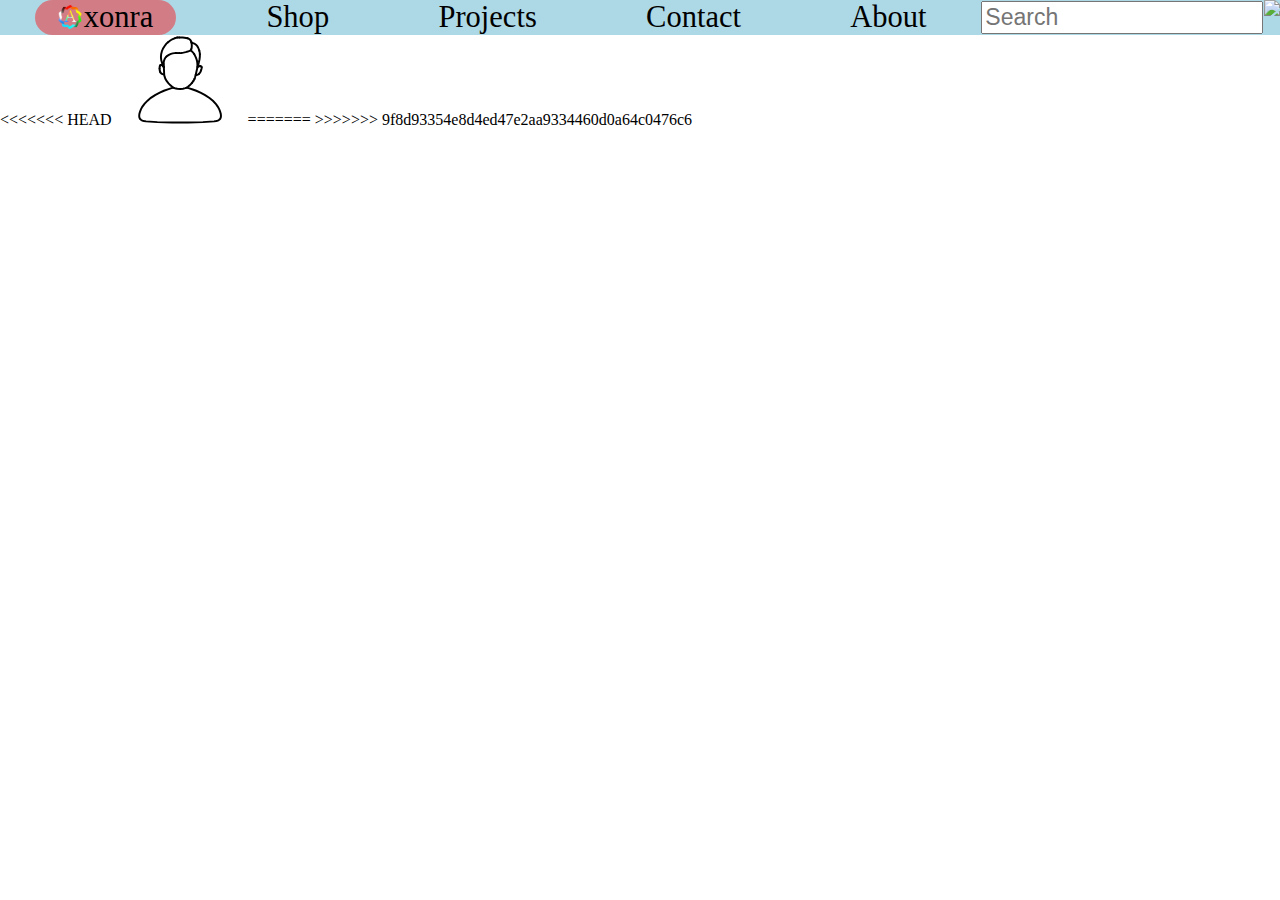
==== index.html @ 839bf7e6 "Commit" ====
<!DOCTYPE html>
<html lang="en" dir="ltr">
  <head>
    <meta charset="utf-8">
    <meta name="viewport" content="width=device-width, initial-scale=1.0">
    <meta name="author" content="Ayman Ahmed">
    <meta name="description" content="The community for all your creative needs">
    <meta name="keywords" content="Axonra, Axonra.com">

    <title>Axonra</title>

    <link rel="shortcut icon" href="assets/favicon.png">
    <link rel="stylesheet" href="css/main.css">
  </head>
  <body>
    <nav>
      <li class="align active"><a href=""><img class="logo" src="assets/favicon.png">xonra</a></li>
      <li class="align button"><a href="news.asp">Shop</a></li>
      <li class="align button"><a href="news.asp">Projects</a></li>
      <li class="align button"><a href="contact.asp">Contact</a></li>
      <li class="align button"><a href="about.asp">About</a></li>
      <li class="search_align"><input type="search" placeholder="Search"></li>
      <li><img src="/assets/form_outline.png" width="25px" onclick="drop()">
        <div class="option-content" id="options">
          <a href="#">Link 1</a>
          <a href="#">Link 2</a>
          <a href="#">Link 3</a>
        </div>
      </li>
    </nav>
<<<<<<< HEAD
    <svg version="1.0" x="0px" y="0px" xmlns="http://www.w3.org/2000/svg" width="10vw" height="10vh" viewBox="0 0 351 365">
    	<g id="blender_frame_1">
    		<g id="blender_object_GPencil">
    			<!--Layer: Circle_Lines-->
    			<g id="Circle_Lines">
    				<polyline stroke="#000000" stroke-opacity="1" fill="none" stroke-linecap="round" stroke-width="7.88995361" points="164.343216,217.682129 175.811279,218.768890 187.872955,217.743011 196.765503,215.699860 202.873596,213.577118 213.461807,216.337250 227.257782,221.036041 241.534576,226.198456 260.536713,234.937927 277.315887,243.700958 296.553375,256.513947 309.937500,267.796997 322.300049,281.286285 329.243561,291.462250 335.254517,302.652283 338.542755,311.784546 340.967682,320.005981 341.648834,328.078888 340.916107,334.162506 338.439056,339.949982 334.574799,343.687347 329.032166,347.029510 322.179810,348.875061 313.778625,350.272125 268.182434,353.233032 208.337524,355.078491 143.311310,355.078491 83.466446,353.233032 37.870190,350.272125 29.468990,348.875031 22.616646,347.029510 17.073997,343.687317 13.209785,339.949951 10.732735,334.162506 10.000000,328.078888 10.681164,320.005951 13.106094,311.784546 17.004684,301.328339 22.405273,291.462280 31.358463,279.237152 43.845844,266.241547 57.315456,254.915680 74.362152,243.688995 93.503235,233.779846 110.124176,226.192047 126.229004,220.394562 138.164886,216.336761 148.693451,213.574249 154.841995,215.701019 164.343216,217.682129" />
    				<polyline stroke="#000000" stroke-opacity="1" fill="none" stroke-linecap="round" stroke-width="7.89001465" points="148.693451,213.574249 144.762863,210.934174 135.683395,203.049164 135.683395,203.049164 128.135681,195.295685 121.256912,186.223541 116.119476,177.373840 112.860046,167.883087 111.354156,160.730530 110.050629,130.051880 109.103622,117.528870" />
    				<polyline stroke="#000000" stroke-opacity="1" fill="none" stroke-linecap="round" stroke-width="7.88995361" points="223.285156,195.233643 215.819336,202.994781 206.856949,210.933014 202.873596,213.577118" />
    				<polyline stroke="#000000" stroke-opacity="1" fill="none" stroke-linecap="round" stroke-width="7.88995361" points="223.285156,195.233643 230.005066,186.096100" />
    				<polyline stroke="#000000" stroke-opacity="1" fill="none" stroke-linecap="round" stroke-width="7.88995361" points="234.435730,177.679535 236.618317,171.401886 238.994446,162.563293 240.733276,162.369904" />
    				<polyline stroke="#000000" stroke-opacity="1" fill="none" stroke-linecap="round" stroke-width="7.88995361" points="234.435730,177.679535 230.005066,186.096100" />
    				<polyline stroke="#000000" stroke-opacity="1" fill="none" stroke-linecap="round" stroke-width="7.89001465" points="95.790848,151.096191 93.909515,147.111542 93.098175,142.770294 92.701508,136.025208" />
    				<polyline stroke="#000000" stroke-opacity="1" fill="none" stroke-linecap="round" stroke-width="7.89001465" points="95.790848,151.096191 97.567764,153.609741 100.718231,156.640167 104.594482,158.677490 111.354156,160.730530" />
    				<polyline stroke="#000000" stroke-opacity="1" fill="none" stroke-linecap="round" stroke-width="7.89001465" points="94.063644,124.979614 94.724655,123.242249 96.204880,121.839355 98.233658,121.690643 101.071518,122.139893" />
    				<polyline stroke="#000000" stroke-opacity="1" fill="none" stroke-linecap="round" stroke-width="7.89001465" points="102.645309,112.507721 99.390823,101.790649 98.175415,90.037842 99.057953,77.841370 101.993408,65.814362 106.834763,54.560883 113.340271,44.645447 119.559509,36.029572 125.935760,30.018524" />
    				<polyline stroke="#000000" stroke-opacity="1" fill="none" stroke-linecap="round" stroke-width="7.89001465" points="102.645309,112.507721 110.050629,130.051880" />
    				<polyline stroke="#000000" stroke-opacity="1" fill="none" stroke-linecap="round" stroke-width="7.89001465" points="253.770691,63.357239 250.973450,55.736115 248.692535,50.389771 245.547913,45.176697 241.347107,40.451538 236.375885,36.536407 230.972626,33.698242 225.504822,32.129944 222.399414,31.590210" />
    				<polyline stroke="#000000" stroke-opacity="1" fill="none" stroke-linecap="round" stroke-width="7.88995361" points="249.621826,120.004395 252.134918,110.580475 254.527863,99.335205 256.003632,87.979553 256.098236,78.241241" />
    				<polyline stroke="#000000" stroke-opacity="1" fill="none" stroke-linecap="round" stroke-width="7.88995361" points="249.621826,120.004395 246.488434,130.079926 238.994446,162.563293" />
    				<polyline stroke="#000000" stroke-opacity="1" fill="none" stroke-linecap="round" stroke-width="7.89001465" points="155.578659,12.787781 144.000565,17.404785 134.543091,23.100891 125.935760,30.018524" />
    				<polyline stroke="#000000" stroke-opacity="1" fill="none" stroke-linecap="round" stroke-width="7.89001465" points="155.578659,12.787781 164.414993,10.385345" />
    				<polyline stroke="#000000" stroke-opacity="1" fill="none" stroke-linecap="round" stroke-width="7.88995361" points="221.334778,27.519623 219.791412,23.738098 217.223419,20.071960 213.882248,16.880341 210.094772,14.475739 206.231430,13.093597" />
    				<polyline stroke="#000000" stroke-opacity="1" fill="none" stroke-linecap="round" stroke-width="7.88995361" points="221.334778,27.519623 222.399414,31.590210" />
    				<polyline stroke="#000000" stroke-opacity="1" fill="none" stroke-linecap="round" stroke-width="7.89001465" points="172.488876,10.000000 178.969345,10.012665 186.329269,10.425720 193.784119,11.128601 200.063339,11.899902 206.231430,13.093597" />
    				<polyline stroke="#000000" stroke-opacity="1" fill="none" stroke-linecap="round" stroke-width="7.89001465" points="172.488876,10.000000 164.414993,10.385345" />
    				<polyline stroke="#000000" stroke-opacity="1" fill="none" stroke-linecap="round" stroke-width="7.89001465" points="253.770691,63.357239 255.471100,71.520935 256.098236,78.241241" />
    				<polyline stroke="#000000" stroke-opacity="1" fill="none" stroke-linecap="round" stroke-width="7.89001465" points="109.103622,117.528870 109.249832,111.835083 110.445328,105.471619 112.572617,99.062500 115.423676,93.235291 120.413589,87.436646" />
    				<polyline stroke="#000000" stroke-opacity="1" fill="none" stroke-linecap="round" stroke-width="7.89001465" points="159.149490,73.355591 152.973160,73.502045 145.996887,74.653625 138.902939,76.698395 132.385132,79.436218 127.080765,82.598541 120.413589,87.436646" />
    				<polyline stroke="#000000" stroke-opacity="1" fill="none" stroke-linecap="round" stroke-width="7.89001465" points="159.149490,73.355591 166.810440,73.505737" />
    				<polyline stroke="#000000" stroke-opacity="1" fill="none" stroke-linecap="round" stroke-width="7.89001465" points="173.713974,73.387146 180.879333,72.787567 189.554794,71.373779 198.574615,69.440918 207.055008,67.177307 214.166245,64.803101 219.203613,61.806824" />
    				<polyline stroke="#000000" stroke-opacity="1" fill="none" stroke-linecap="round" stroke-width="7.89001465" points="173.713974,73.387146 166.810440,73.505737" />
    				<polyline stroke="#000000" stroke-opacity="1" fill="none" stroke-linecap="round" stroke-width="7.89001465" points="233.277863,77.538635 237.268463,85.711823 240.515961,92.614197 243.180420,100.133301 245.001312,107.533142 245.799774,114.088165 246.488434,130.079926" />
    				<polyline stroke="#000000" stroke-opacity="1" fill="none" stroke-linecap="round" stroke-width="7.89001465" points="233.277863,77.538635 227.643982,70.061127 219.203613,61.806824" />
    				<polyline stroke="#000000" stroke-opacity="1" fill="none" stroke-linecap="round" stroke-width="7.88995361" points="221.152954,57.486572 222.564087,53.246368 223.118927,48.012573 223.308533,42.998291 223.114441,38.694550 222.399414,31.590210" />
    				<polyline stroke="#000000" stroke-opacity="1" fill="none" stroke-linecap="round" stroke-width="7.88995361" points="221.152954,57.486572 219.203613,61.806824" />
    				<polyline stroke="#000000" stroke-opacity="1" fill="none" stroke-linecap="round" stroke-width="7.89001465" points="94.063644,124.979614 93.258301,127.920593 92.866516,130.940399 92.701508,136.025208" />
    				<polyline stroke="#000000" stroke-opacity="1" fill="none" stroke-linecap="round" stroke-width="7.88995361" points="107.025879,126.676788 105.267868,125.010529 103.327148,123.558044 101.071518,122.139893" />
    				<polyline stroke="#000000" stroke-opacity="1" fill="none" stroke-linecap="round" stroke-width="7.88995361" points="107.025879,126.676788 110.050629,130.051880" />
    				<polyline stroke="#000000" stroke-opacity="1" fill="none" stroke-linecap="round" stroke-width="7.89001465" points="252.525604,157.619843 255.864899,154.167603 258.215851,149.975159 260.971893,143.159790" />
    				<polyline stroke="#000000" stroke-opacity="1" fill="none" stroke-linecap="round" stroke-width="7.89001465" points="252.525604,157.619843 249.805145,159.591827 245.475403,161.618286 240.733276,162.369904" />
    				<polyline stroke="#000000" stroke-opacity="1" fill="none" stroke-linecap="round" stroke-width="7.88995361" points="263.399567,131.298248 263.318207,129.277557 262.270447,127.318268 260.217163,126.462830 257.115845,125.944580" />
    				<polyline stroke="#000000" stroke-opacity="1" fill="none" stroke-linecap="round" stroke-width="7.88995361" points="263.399567,131.298248 263.212219,134.610168 262.568604,137.859894 260.971893,143.159790" />
    				<polyline stroke="#000000" stroke-opacity="1" fill="none" stroke-linecap="round" stroke-width="7.88995361" points="246.488434,130.079926 249.355011,128.564911 251.760651,127.454193 254.281067,126.627228 257.115845,125.944580" />
    			</g>
    		</g>
    	</g>
    </svg>
=======
    <script src="/js/main.js" charset="utf-8"></script>
>>>>>>> 9f8d93354e8d4ed47e2aa9334460d0a64c0476c6
  </body>
</html>
---- css/main.css ----
body{
  margin: 0;
  width: 100%;
}

nav {
  list-style-type: none;
  display: flex;
  width: 100%;
  background-color: lightblue;
}

.align {
  align-self: center;
  text-align: center;
  margin-left: auto;
  margin-right: auto;
}

.active {
  background-color: rgba(253, 23, 23, 0.47);
  width: 11%;
  border-radius: 4vw;
  position: relative;
  top: -0.26px;
}

.button:active {
  background-color: rgba(253, 23, 23, 0.47);
  border-radius: 1vw;
}

.button {
  padding-left: 1.5%;
  padding-right: 1.5%;
}

a {
  text-decoration: none;
  color: black;
  font-size: calc(2.8vh / 2 + 2.8vw / 2);
}

.search_align{
  align-self: center;
}

input {
  margin-right: 1px;
  height: calc(3.1vh/2 + 3.1vw/2);
  width: 22vw;
  font-size: 1.8vw;
}

.logo{
  width: 17%;
  padding-right: 1.5px;
  position: relative;
  bottom: calc(-0.2vh/2 + -0.2vw/2);
}

.option-content{
  display: none;
  position: absolute;
}

.show {
  display: block;
}
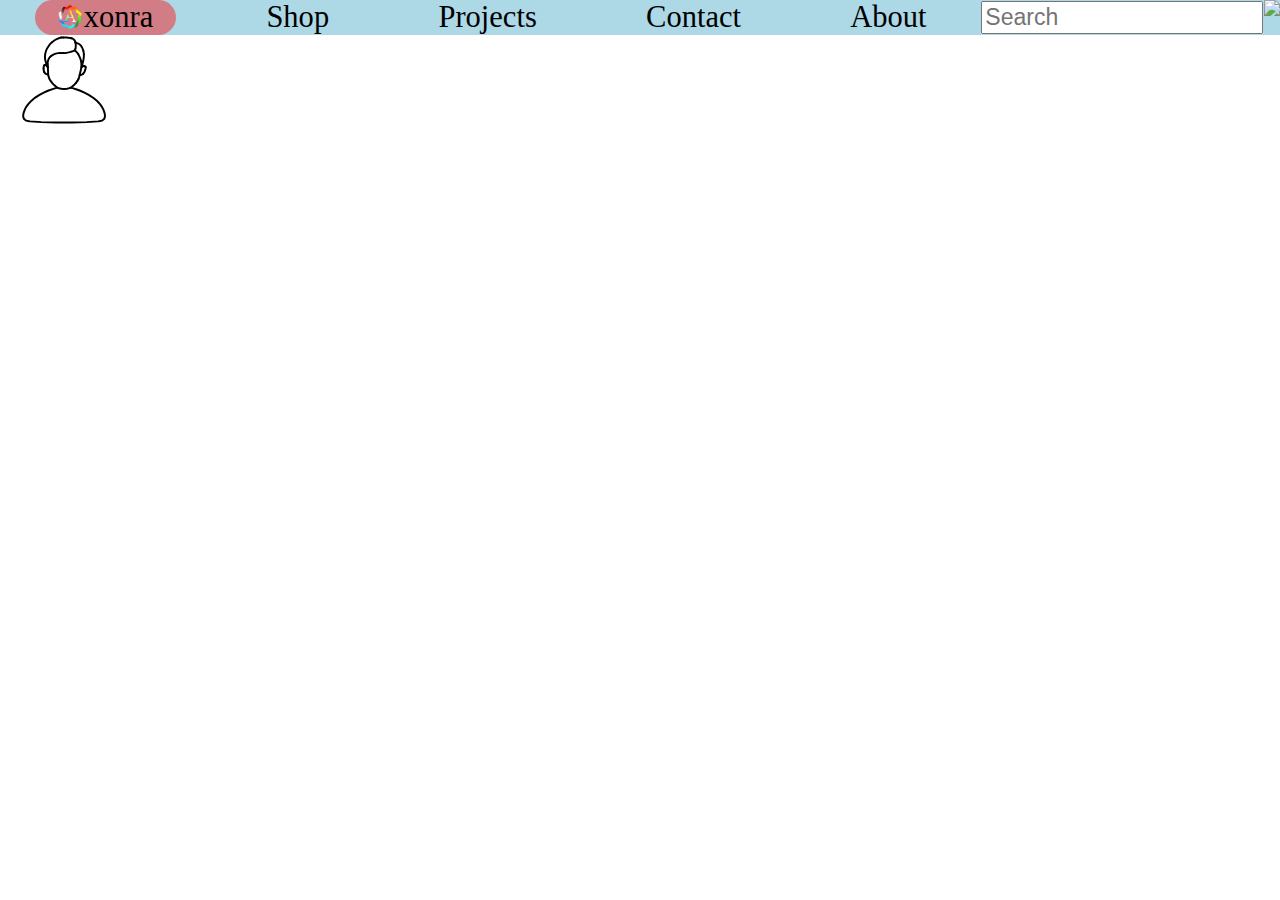
==== commit 79fd4997: "Stage" ====
--- a/index.html
+++ b/index.html
@@ -28,7 +28,6 @@
         </div>
       </li>
     </nav>
-<<<<<<< HEAD
     <svg version="1.0" x="0px" y="0px" xmlns="http://www.w3.org/2000/svg" width="10vw" height="10vh" viewBox="0 0 351 365">
     	<g id="blender_frame_1">
     		<g id="blender_object_GPencil">
@@ -76,8 +75,6 @@
     		</g>
     	</g>
     </svg>
-=======
     <script src="/js/main.js" charset="utf-8"></script>
->>>>>>> 9f8d93354e8d4ed47e2aa9334460d0a64c0476c6
   </body>
 </html>
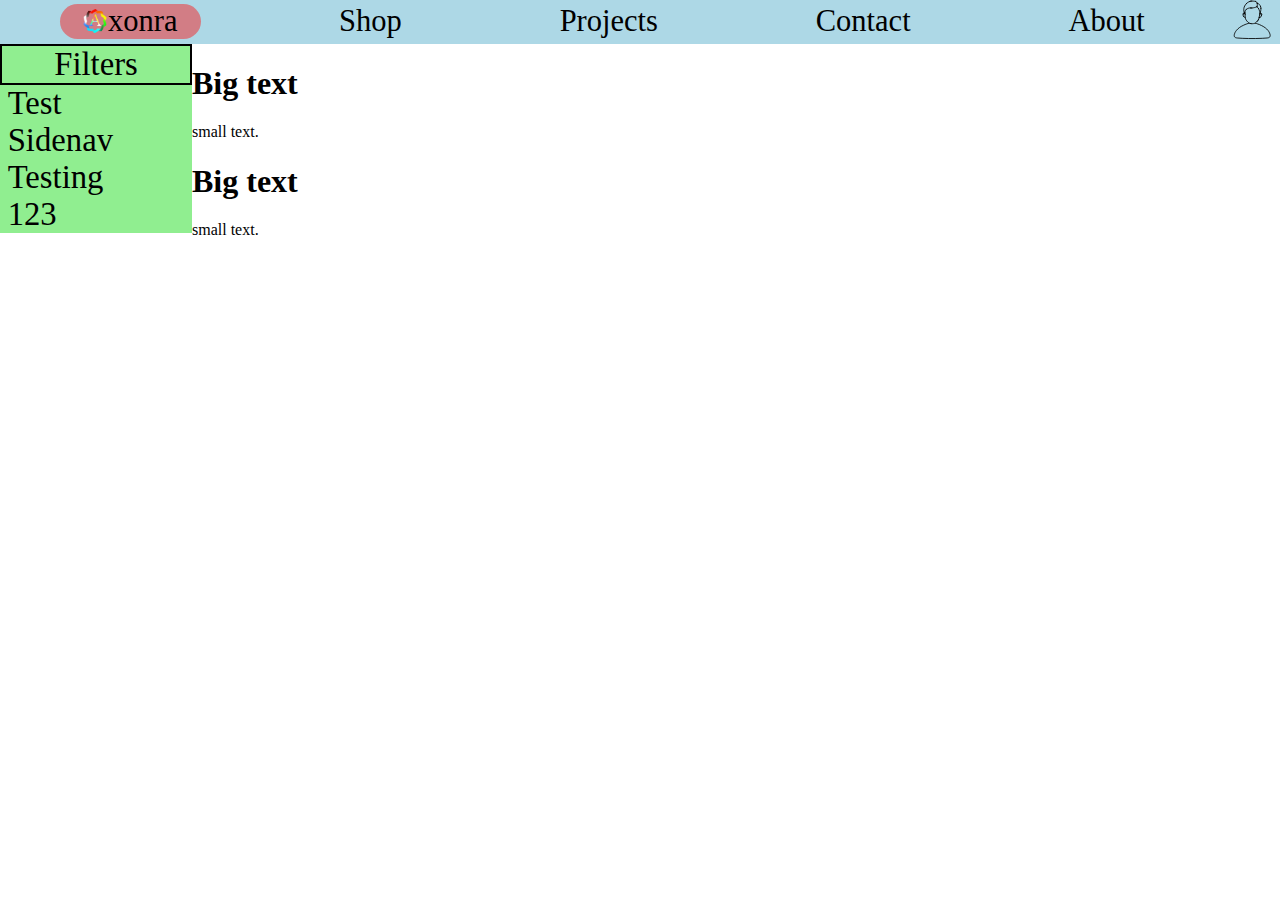
==== commit b86b5360: "sidenav" ====
--- a/index.html
+++ b/index.html
@@ -8,73 +8,90 @@
     <meta name="keywords" content="Axonra, Axonra.com">
 
     <title>Axonra</title>
+    <link rel="shortcut icon" href="assets/favicon.png">
 
-    <link rel="shortcut icon" href="assets/favicon.png">
     <link rel="stylesheet" href="css/main.css">
   </head>
   <body>
-    <nav>
+    <nav class="navigation">
       <li class="align active"><a href=""><img class="logo" src="assets/favicon.png">xonra</a></li>
-      <li class="align button"><a href="news.asp">Shop</a></li>
+      <li class="align button"><a href="shop.html">Shop</a></li>
       <li class="align button"><a href="news.asp">Projects</a></li>
       <li class="align button"><a href="contact.asp">Contact</a></li>
       <li class="align button"><a href="about.asp">About</a></li>
-      <li class="search_align"><input type="search" placeholder="Search"></li>
-      <li><img src="/assets/form_outline.png" width="25px" onclick="drop()">
+      <li><svg version="1.0" x="0px" y="0px" xmlns="http://www.w3.org/2000/svg" width="4.4vw" height="4.4vh" onclick="drop()" viewBox="0 0 351 365">
+          <g id="blender_frame_1">
+            <g id="blender_object_GPencil">
+              <g id="Circle_Lines">
+                <polyline stroke="#000000" stroke-opacity="1" fill="none" stroke-linecap="round" stroke-width="7.88995361" points="164.343216,217.682129 175.811279,218.768890 187.872955,217.743011 196.765503,215.699860 202.873596,213.577118 213.461807,216.337250 227.257782,221.036041 241.534576,226.198456 260.536713,234.937927 277.315887,243.700958 296.553375,256.513947 309.937500,267.796997 322.300049,281.286285 329.243561,291.462250 335.254517,302.652283 338.542755,311.784546 340.967682,320.005981 341.648834,328.078888 340.916107,334.162506 338.439056,339.949982 334.574799,343.687347 329.032166,347.029510 322.179810,348.875061 313.778625,350.272125 268.182434,353.233032 208.337524,355.078491 143.311310,355.078491 83.466446,353.233032 37.870190,350.272125 29.468990,348.875031 22.616646,347.029510 17.073997,343.687317 13.209785,339.949951 10.732735,334.162506 10.000000,328.078888 10.681164,320.005951 13.106094,311.784546 17.004684,301.328339 22.405273,291.462280 31.358463,279.237152 43.845844,266.241547 57.315456,254.915680 74.362152,243.688995 93.503235,233.779846 110.124176,226.192047 126.229004,220.394562 138.164886,216.336761 148.693451,213.574249 154.841995,215.701019 164.343216,217.682129" />
+                <polyline stroke="#000000" stroke-opacity="1" fill="none" stroke-linecap="round" stroke-width="7.89001465" points="148.693451,213.574249 144.762863,210.934174 135.683395,203.049164 135.683395,203.049164 128.135681,195.295685 121.256912,186.223541 116.119476,177.373840 112.860046,167.883087 111.354156,160.730530 110.050629,130.051880 109.103622,117.528870" />
+            	  <polyline stroke="#000000" stroke-opacity="1" fill="none" stroke-linecap="round" stroke-width="7.88995361" points="223.285156,195.233643 215.819336,202.994781 206.856949,210.933014 202.873596,213.577118" />
+            		<polyline stroke="#000000" stroke-opacity="1" fill="none" stroke-linecap="round" stroke-width="7.88995361" points="223.285156,195.233643 230.005066,186.096100" />
+            		<polyline stroke="#000000" stroke-opacity="1" fill="none" stroke-linecap="round" stroke-width="7.88995361" points="234.435730,177.679535 236.618317,171.401886 238.994446,162.563293 240.733276,162.369904" />
+            		<polyline stroke="#000000" stroke-opacity="1" fill="none" stroke-linecap="round" stroke-width="7.88995361" points="234.435730,177.679535 230.005066,186.096100" />
+            		<polyline stroke="#000000" stroke-opacity="1" fill="none" stroke-linecap="round" stroke-width="7.89001465" points="95.790848,151.096191 93.909515,147.111542 93.098175,142.770294 92.701508,136.025208" />
+            		<polyline stroke="#000000" stroke-opacity="1" fill="none" stroke-linecap="round" stroke-width="7.89001465" points="95.790848,151.096191 97.567764,153.609741 100.718231,156.640167 104.594482,158.677490 111.354156,160.730530" />
+            		<polyline stroke="#000000" stroke-opacity="1" fill="none" stroke-linecap="round" stroke-width="7.89001465" points="94.063644,124.979614 94.724655,123.242249 96.204880,121.839355 98.233658,121.690643 101.071518,122.139893" />
+            		<polyline stroke="#000000" stroke-opacity="1" fill="none" stroke-linecap="round" stroke-width="7.89001465" points="102.645309,112.507721 99.390823,101.790649 98.175415,90.037842 99.057953,77.841370 101.993408,65.814362 106.834763,54.560883 113.340271,44.645447 119.559509,36.029572 125.935760,30.018524" />
+            		<polyline stroke="#000000" stroke-opacity="1" fill="none" stroke-linecap="round" stroke-width="7.89001465" points="102.645309,112.507721 110.050629,130.051880" />
+            		<polyline stroke="#000000" stroke-opacity="1" fill="none" stroke-linecap="round" stroke-width="7.89001465" points="253.770691,63.357239 250.973450,55.736115 248.692535,50.389771 245.547913,45.176697 241.347107,40.451538 236.375885,36.536407 230.972626,33.698242 225.504822,32.129944 222.399414,31.590210" />
+            		<polyline stroke="#000000" stroke-opacity="1" fill="none" stroke-linecap="round" stroke-width="7.88995361" points="249.621826,120.004395 252.134918,110.580475 254.527863,99.335205 256.003632,87.979553 256.098236,78.241241" />
+            		<polyline stroke="#000000" stroke-opacity="1" fill="none" stroke-linecap="round" stroke-width="7.88995361" points="249.621826,120.004395 246.488434,130.079926 238.994446,162.563293" />
+            		<polyline stroke="#000000" stroke-opacity="1" fill="none" stroke-linecap="round" stroke-width="7.89001465" points="155.578659,12.787781 144.000565,17.404785 134.543091,23.100891 125.935760,30.018524" />
+            		<polyline stroke="#000000" stroke-opacity="1" fill="none" stroke-linecap="round" stroke-width="7.89001465" points="155.578659,12.787781 164.414993,10.385345" />
+            		<polyline stroke="#000000" stroke-opacity="1" fill="none" stroke-linecap="round" stroke-width="7.88995361" points="221.334778,27.519623 219.791412,23.738098 217.223419,20.071960 213.882248,16.880341 210.094772,14.475739 206.231430,13.093597" />
+            		<polyline stroke="#000000" stroke-opacity="1" fill="none" stroke-linecap="round" stroke-width="7.88995361" points="221.334778,27.519623 222.399414,31.590210" />
+            		<polyline stroke="#000000" stroke-opacity="1" fill="none" stroke-linecap="round" stroke-width="7.89001465" points="172.488876,10.000000 178.969345,10.012665 186.329269,10.425720 193.784119,11.128601 200.063339,11.899902 206.231430,13.093597" />
+            		<polyline stroke="#000000" stroke-opacity="1" fill="none" stroke-linecap="round" stroke-width="7.89001465" points="172.488876,10.000000 164.414993,10.385345" />
+            		<polyline stroke="#000000" stroke-opacity="1" fill="none" stroke-linecap="round" stroke-width="7.89001465" points="253.770691,63.357239 255.471100,71.520935 256.098236,78.241241" />
+            		<polyline stroke="#000000" stroke-opacity="1" fill="none" stroke-linecap="round" stroke-width="7.89001465" points="109.103622,117.528870 109.249832,111.835083 110.445328,105.471619 112.572617,99.062500 115.423676,93.235291 120.413589,87.436646" />
+            		<polyline stroke="#000000" stroke-opacity="1" fill="none" stroke-linecap="round" stroke-width="7.89001465" points="159.149490,73.355591 152.973160,73.502045 145.996887,74.653625 138.902939,76.698395 132.385132,79.436218 127.080765,82.598541 120.413589,87.436646" />
+            		<polyline stroke="#000000" stroke-opacity="1" fill="none" stroke-linecap="round" stroke-width="7.89001465" points="159.149490,73.355591 166.810440,73.505737" />
+            		<polyline stroke="#000000" stroke-opacity="1" fill="none" stroke-linecap="round" stroke-width="7.89001465" points="173.713974,73.387146 180.879333,72.787567 189.554794,71.373779 198.574615,69.440918 207.055008,67.177307 214.166245,64.803101 219.203613,61.806824" />
+            		<polyline stroke="#000000" stroke-opacity="1" fill="none" stroke-linecap="round" stroke-width="7.89001465" points="173.713974,73.387146 166.810440,73.505737" />
+            		<polyline stroke="#000000" stroke-opacity="1" fill="none" stroke-linecap="round" stroke-width="7.89001465" points="233.277863,77.538635 237.268463,85.711823 240.515961,92.614197 243.180420,100.133301 245.001312,107.533142 245.799774,114.088165 246.488434,130.079926" />
+            		<polyline stroke="#000000" stroke-opacity="1" fill="none" stroke-linecap="round" stroke-width="7.89001465" points="233.277863,77.538635 227.643982,70.061127 219.203613,61.806824" />
+            		<polyline stroke="#000000" stroke-opacity="1" fill="none" stroke-linecap="round" stroke-width="7.88995361" points="221.152954,57.486572 222.564087,53.246368 223.118927,48.012573 223.308533,42.998291 223.114441,38.694550 222.399414,31.590210" />
+            		<polyline stroke="#000000" stroke-opacity="1" fill="none" stroke-linecap="round" stroke-width="7.88995361" points="221.152954,57.486572 219.203613,61.806824" />
+            		<polyline stroke="#000000" stroke-opacity="1" fill="none" stroke-linecap="round" stroke-width="7.89001465" points="94.063644,124.979614 93.258301,127.920593 92.866516,130.940399 92.701508,136.025208" />
+            		<polyline stroke="#000000" stroke-opacity="1" fill="none" stroke-linecap="round" stroke-width="7.88995361" points="107.025879,126.676788 105.267868,125.010529 103.327148,123.558044 101.071518,122.139893" />
+            		<polyline stroke="#000000" stroke-opacity="1" fill="none" stroke-linecap="round" stroke-width="7.88995361" points="107.025879,126.676788 110.050629,130.051880" />
+            		<polyline stroke="#000000" stroke-opacity="1" fill="none" stroke-linecap="round" stroke-width="7.89001465" points="252.525604,157.619843 255.864899,154.167603 258.215851,149.975159 260.971893,143.159790" />
+            		<polyline stroke="#000000" stroke-opacity="1" fill="none" stroke-linecap="round" stroke-width="7.89001465" points="252.525604,157.619843 249.805145,159.591827 245.475403,161.618286 240.733276,162.369904" />
+            		<polyline stroke="#000000" stroke-opacity="1" fill="none" stroke-linecap="round" stroke-width="7.88995361" points="263.399567,131.298248 263.318207,129.277557 262.270447,127.318268 260.217163,126.462830 257.115845,125.944580" />
+            		<polyline stroke="#000000" stroke-opacity="1" fill="none" stroke-linecap="round" stroke-width="7.88995361" points="263.399567,131.298248 263.212219,134.610168 262.568604,137.859894 260.971893,143.159790" />
+            		<polyline stroke="#000000" stroke-opacity="1" fill="none" stroke-linecap="round" stroke-width="7.88995361" points="246.488434,130.079926 249.355011,128.564911 251.760651,127.454193 254.281067,126.627228 257.115845,125.944580" />
+              </g>
+            </g>
+          </g>
+        </svg>
         <div class="option-content" id="options">
-          <a href="#">Link 1</a>
+          <a href="#">Your Acoount</a>
+          <a href="#">Link 2</a>
           <a href="#">Link 2</a>
           <a href="#">Link 3</a>
         </div>
       </li>
     </nav>
-    <svg version="1.0" x="0px" y="0px" xmlns="http://www.w3.org/2000/svg" width="10vw" height="10vh" viewBox="0 0 351 365">
-    	<g id="blender_frame_1">
-    		<g id="blender_object_GPencil">
-    			<!--Layer: Circle_Lines-->
-    			<g id="Circle_Lines">
-    				<polyline stroke="#000000" stroke-opacity="1" fill="none" stroke-linecap="round" stroke-width="7.88995361" points="164.343216,217.682129 175.811279,218.768890 187.872955,217.743011 196.765503,215.699860 202.873596,213.577118 213.461807,216.337250 227.257782,221.036041 241.534576,226.198456 260.536713,234.937927 277.315887,243.700958 296.553375,256.513947 309.937500,267.796997 322.300049,281.286285 329.243561,291.462250 335.254517,302.652283 338.542755,311.784546 340.967682,320.005981 341.648834,328.078888 340.916107,334.162506 338.439056,339.949982 334.574799,343.687347 329.032166,347.029510 322.179810,348.875061 313.778625,350.272125 268.182434,353.233032 208.337524,355.078491 143.311310,355.078491 83.466446,353.233032 37.870190,350.272125 29.468990,348.875031 22.616646,347.029510 17.073997,343.687317 13.209785,339.949951 10.732735,334.162506 10.000000,328.078888 10.681164,320.005951 13.106094,311.784546 17.004684,301.328339 22.405273,291.462280 31.358463,279.237152 43.845844,266.241547 57.315456,254.915680 74.362152,243.688995 93.503235,233.779846 110.124176,226.192047 126.229004,220.394562 138.164886,216.336761 148.693451,213.574249 154.841995,215.701019 164.343216,217.682129" />
-    				<polyline stroke="#000000" stroke-opacity="1" fill="none" stroke-linecap="round" stroke-width="7.89001465" points="148.693451,213.574249 144.762863,210.934174 135.683395,203.049164 135.683395,203.049164 128.135681,195.295685 121.256912,186.223541 116.119476,177.373840 112.860046,167.883087 111.354156,160.730530 110.050629,130.051880 109.103622,117.528870" />
-    				<polyline stroke="#000000" stroke-opacity="1" fill="none" stroke-linecap="round" stroke-width="7.88995361" points="223.285156,195.233643 215.819336,202.994781 206.856949,210.933014 202.873596,213.577118" />
-    				<polyline stroke="#000000" stroke-opacity="1" fill="none" stroke-linecap="round" stroke-width="7.88995361" points="223.285156,195.233643 230.005066,186.096100" />
-    				<polyline stroke="#000000" stroke-opacity="1" fill="none" stroke-linecap="round" stroke-width="7.88995361" points="234.435730,177.679535 236.618317,171.401886 238.994446,162.563293 240.733276,162.369904" />
-    				<polyline stroke="#000000" stroke-opacity="1" fill="none" stroke-linecap="round" stroke-width="7.88995361" points="234.435730,177.679535 230.005066,186.096100" />
-    				<polyline stroke="#000000" stroke-opacity="1" fill="none" stroke-linecap="round" stroke-width="7.89001465" points="95.790848,151.096191 93.909515,147.111542 93.098175,142.770294 92.701508,136.025208" />
-    				<polyline stroke="#000000" stroke-opacity="1" fill="none" stroke-linecap="round" stroke-width="7.89001465" points="95.790848,151.096191 97.567764,153.609741 100.718231,156.640167 104.594482,158.677490 111.354156,160.730530" />
-    				<polyline stroke="#000000" stroke-opacity="1" fill="none" stroke-linecap="round" stroke-width="7.89001465" points="94.063644,124.979614 94.724655,123.242249 96.204880,121.839355 98.233658,121.690643 101.071518,122.139893" />
-    				<polyline stroke="#000000" stroke-opacity="1" fill="none" stroke-linecap="round" stroke-width="7.89001465" points="102.645309,112.507721 99.390823,101.790649 98.175415,90.037842 99.057953,77.841370 101.993408,65.814362 106.834763,54.560883 113.340271,44.645447 119.559509,36.029572 125.935760,30.018524" />
-    				<polyline stroke="#000000" stroke-opacity="1" fill="none" stroke-linecap="round" stroke-width="7.89001465" points="102.645309,112.507721 110.050629,130.051880" />
-    				<polyline stroke="#000000" stroke-opacity="1" fill="none" stroke-linecap="round" stroke-width="7.89001465" points="253.770691,63.357239 250.973450,55.736115 248.692535,50.389771 245.547913,45.176697 241.347107,40.451538 236.375885,36.536407 230.972626,33.698242 225.504822,32.129944 222.399414,31.590210" />
-    				<polyline stroke="#000000" stroke-opacity="1" fill="none" stroke-linecap="round" stroke-width="7.88995361" points="249.621826,120.004395 252.134918,110.580475 254.527863,99.335205 256.003632,87.979553 256.098236,78.241241" />
-    				<polyline stroke="#000000" stroke-opacity="1" fill="none" stroke-linecap="round" stroke-width="7.88995361" points="249.621826,120.004395 246.488434,130.079926 238.994446,162.563293" />
-    				<polyline stroke="#000000" stroke-opacity="1" fill="none" stroke-linecap="round" stroke-width="7.89001465" points="155.578659,12.787781 144.000565,17.404785 134.543091,23.100891 125.935760,30.018524" />
-    				<polyline stroke="#000000" stroke-opacity="1" fill="none" stroke-linecap="round" stroke-width="7.89001465" points="155.578659,12.787781 164.414993,10.385345" />
-    				<polyline stroke="#000000" stroke-opacity="1" fill="none" stroke-linecap="round" stroke-width="7.88995361" points="221.334778,27.519623 219.791412,23.738098 217.223419,20.071960 213.882248,16.880341 210.094772,14.475739 206.231430,13.093597" />
-    				<polyline stroke="#000000" stroke-opacity="1" fill="none" stroke-linecap="round" stroke-width="7.88995361" points="221.334778,27.519623 222.399414,31.590210" />
-    				<polyline stroke="#000000" stroke-opacity="1" fill="none" stroke-linecap="round" stroke-width="7.89001465" points="172.488876,10.000000 178.969345,10.012665 186.329269,10.425720 193.784119,11.128601 200.063339,11.899902 206.231430,13.093597" />
-    				<polyline stroke="#000000" stroke-opacity="1" fill="none" stroke-linecap="round" stroke-width="7.89001465" points="172.488876,10.000000 164.414993,10.385345" />
-    				<polyline stroke="#000000" stroke-opacity="1" fill="none" stroke-linecap="round" stroke-width="7.89001465" points="253.770691,63.357239 255.471100,71.520935 256.098236,78.241241" />
-    				<polyline stroke="#000000" stroke-opacity="1" fill="none" stroke-linecap="round" stroke-width="7.89001465" points="109.103622,117.528870 109.249832,111.835083 110.445328,105.471619 112.572617,99.062500 115.423676,93.235291 120.413589,87.436646" />
-    				<polyline stroke="#000000" stroke-opacity="1" fill="none" stroke-linecap="round" stroke-width="7.89001465" points="159.149490,73.355591 152.973160,73.502045 145.996887,74.653625 138.902939,76.698395 132.385132,79.436218 127.080765,82.598541 120.413589,87.436646" />
-    				<polyline stroke="#000000" stroke-opacity="1" fill="none" stroke-linecap="round" stroke-width="7.89001465" points="159.149490,73.355591 166.810440,73.505737" />
-    				<polyline stroke="#000000" stroke-opacity="1" fill="none" stroke-linecap="round" stroke-width="7.89001465" points="173.713974,73.387146 180.879333,72.787567 189.554794,71.373779 198.574615,69.440918 207.055008,67.177307 214.166245,64.803101 219.203613,61.806824" />
-    				<polyline stroke="#000000" stroke-opacity="1" fill="none" stroke-linecap="round" stroke-width="7.89001465" points="173.713974,73.387146 166.810440,73.505737" />
-    				<polyline stroke="#000000" stroke-opacity="1" fill="none" stroke-linecap="round" stroke-width="7.89001465" points="233.277863,77.538635 237.268463,85.711823 240.515961,92.614197 243.180420,100.133301 245.001312,107.533142 245.799774,114.088165 246.488434,130.079926" />
-    				<polyline stroke="#000000" stroke-opacity="1" fill="none" stroke-linecap="round" stroke-width="7.89001465" points="233.277863,77.538635 227.643982,70.061127 219.203613,61.806824" />
-    				<polyline stroke="#000000" stroke-opacity="1" fill="none" stroke-linecap="round" stroke-width="7.88995361" points="221.152954,57.486572 222.564087,53.246368 223.118927,48.012573 223.308533,42.998291 223.114441,38.694550 222.399414,31.590210" />
-    				<polyline stroke="#000000" stroke-opacity="1" fill="none" stroke-linecap="round" stroke-width="7.88995361" points="221.152954,57.486572 219.203613,61.806824" />
-    				<polyline stroke="#000000" stroke-opacity="1" fill="none" stroke-linecap="round" stroke-width="7.89001465" points="94.063644,124.979614 93.258301,127.920593 92.866516,130.940399 92.701508,136.025208" />
-    				<polyline stroke="#000000" stroke-opacity="1" fill="none" stroke-linecap="round" stroke-width="7.88995361" points="107.025879,126.676788 105.267868,125.010529 103.327148,123.558044 101.071518,122.139893" />
-    				<polyline stroke="#000000" stroke-opacity="1" fill="none" stroke-linecap="round" stroke-width="7.88995361" points="107.025879,126.676788 110.050629,130.051880" />
-    				<polyline stroke="#000000" stroke-opacity="1" fill="none" stroke-linecap="round" stroke-width="7.89001465" points="252.525604,157.619843 255.864899,154.167603 258.215851,149.975159 260.971893,143.159790" />
-    				<polyline stroke="#000000" stroke-opacity="1" fill="none" stroke-linecap="round" stroke-width="7.89001465" points="252.525604,157.619843 249.805145,159.591827 245.475403,161.618286 240.733276,162.369904" />
-    				<polyline stroke="#000000" stroke-opacity="1" fill="none" stroke-linecap="round" stroke-width="7.88995361" points="263.399567,131.298248 263.318207,129.277557 262.270447,127.318268 260.217163,126.462830 257.115845,125.944580" />
-    				<polyline stroke="#000000" stroke-opacity="1" fill="none" stroke-linecap="round" stroke-width="7.88995361" points="263.399567,131.298248 263.212219,134.610168 262.568604,137.859894 260.971893,143.159790" />
-    				<polyline stroke="#000000" stroke-opacity="1" fill="none" stroke-linecap="round" stroke-width="7.88995361" points="246.488434,130.079926 249.355011,128.564911 251.760651,127.454193 254.281067,126.627228 257.115845,125.944580" />
-    			</g>
-    		</g>
-    	</g>
-    </svg>
-    <script src="/js/main.js" charset="utf-8"></script>
+    <nav class="sidenav">
+      <li class="filters">Filters</li>
+      <li><a href="#">Test</a></li>
+      <li><a href="#">Sidenav</a></li>
+      <li><a href="#">Testing</a></li>
+      <li><a href="#">123</a></li>
+    </nav>
+
+    <main>
+      <article>
+        <h1>Big text</h1>
+        <p>small text.</p>
+      </article>
+      <article>
+        <h1>Big text</h1>
+        <p>small text.</p>
+      </article>
+    </main>
+
+    <script src="js/main.js" charset="utf-8"></script>
   </body>
 </html>
--- a/css/main.css
+++ b/css/main.css
@@ -3,7 +3,7 @@
   width: 100%;
 }
 
-nav {
+.navigation {
   list-style-type: none;
   display: flex;
   width: 100%;
@@ -35,7 +35,7 @@
   padding-right: 1.5%;
 }
 
-a {
+.navigation a {
   text-decoration: none;
   color: black;
   font-size: calc(2.8vh / 2 + 2.8vw / 2);
@@ -43,13 +43,6 @@
 
 .search_align{
   align-self: center;
-}
-
-input {
-  margin-right: 1px;
-  height: calc(3.1vh/2 + 3.1vw/2);
-  width: 22vw;
-  font-size: 1.8vw;
 }
 
 .logo{
@@ -62,8 +55,46 @@
 .option-content{
   display: none;
   position: absolute;
+  right: 0.05%;
+  border: 1px solid black;
+  background-color: rgb(250, 250, 250);
+  width: 20%;
+}
+
+.option-content a {
+  align-self: center;
 }
 
 .show {
   display: block;
 }
+
+.sidenav {
+  font-size: calc(3vh/2 + 3vw/2);
+  width: 15%;
+  float: left;
+  height: 100%;
+  background-color: lightgreen;
+  list-style-type: none;
+}
+
+.sidenav li {
+  margin-left: 4%;
+}
+
+.sidenav a {
+  text-decoration: none;
+  color: black;
+  font-size: calc(3vh/2 + 3vw/2);
+}
+
+.filters {
+  margin-left: 0px !important;
+  text-align: center;
+  border: 2px solid black;
+}
+
+main {
+  width: 85%;
+  float: right;
+}
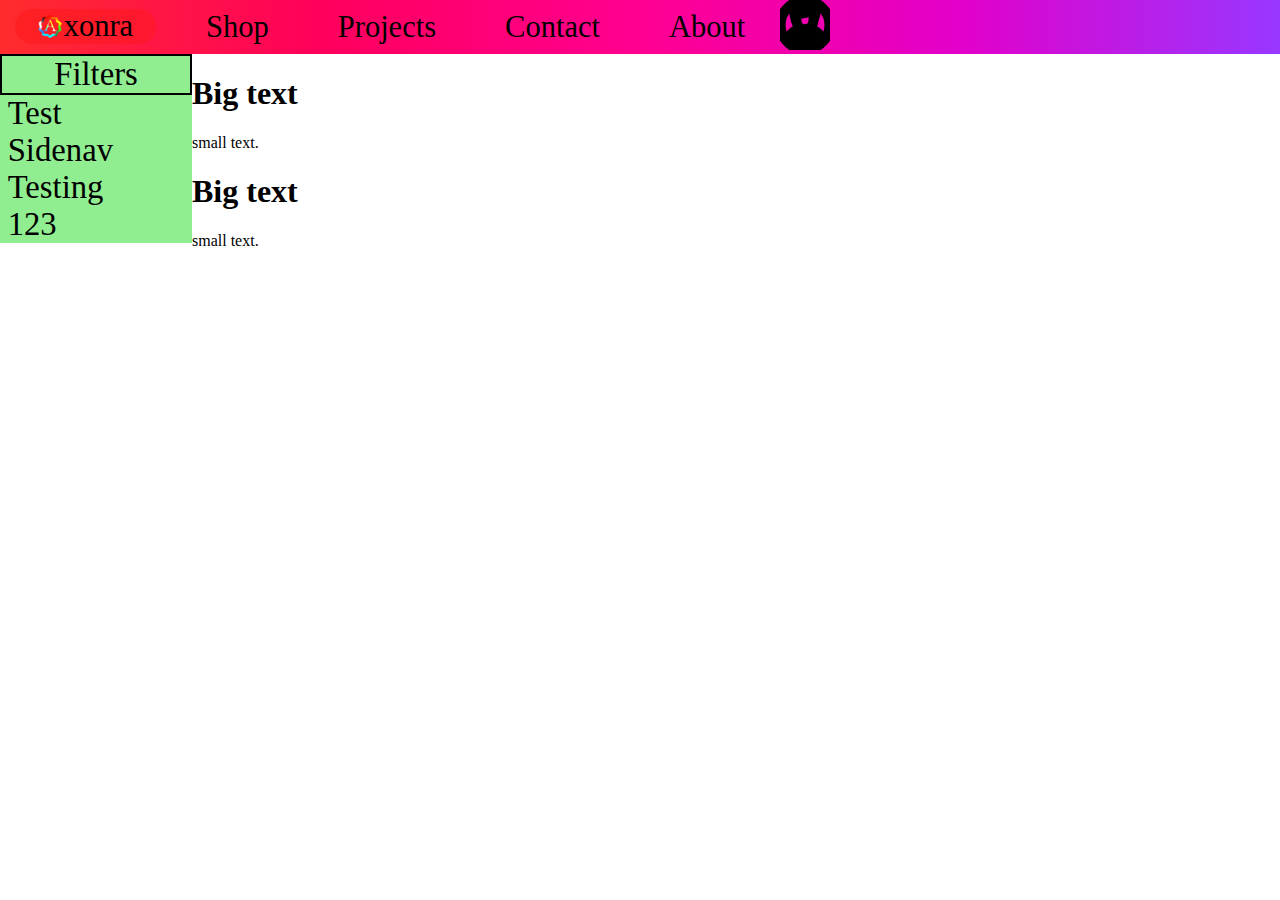
==== commit 60145ad0: "Commit" ====
--- a/index.html
+++ b/index.html
@@ -15,56 +15,11 @@
   <body>
     <nav class="navigation">
       <li class="align active"><a href=""><img class="logo" src="assets/favicon.png">xonra</a></li>
-      <li class="align button"><a href="shop.html">Shop</a></li>
+      <li class="align button"><a href="shop.php">Shop</a></li>
       <li class="align button"><a href="news.asp">Projects</a></li>
       <li class="align button"><a href="contact.asp">Contact</a></li>
       <li class="align button"><a href="about.asp">About</a></li>
-      <li><svg version="1.0" x="0px" y="0px" xmlns="http://www.w3.org/2000/svg" width="4.4vw" height="4.4vh" onclick="drop()" viewBox="0 0 351 365">
-          <g id="blender_frame_1">
-            <g id="blender_object_GPencil">
-              <g id="Circle_Lines">
-                <polyline stroke="#000000" stroke-opacity="1" fill="none" stroke-linecap="round" stroke-width="7.88995361" points="164.343216,217.682129 175.811279,218.768890 187.872955,217.743011 196.765503,215.699860 202.873596,213.577118 213.461807,216.337250 227.257782,221.036041 241.534576,226.198456 260.536713,234.937927 277.315887,243.700958 296.553375,256.513947 309.937500,267.796997 322.300049,281.286285 329.243561,291.462250 335.254517,302.652283 338.542755,311.784546 340.967682,320.005981 341.648834,328.078888 340.916107,334.162506 338.439056,339.949982 334.574799,343.687347 329.032166,347.029510 322.179810,348.875061 313.778625,350.272125 268.182434,353.233032 208.337524,355.078491 143.311310,355.078491 83.466446,353.233032 37.870190,350.272125 29.468990,348.875031 22.616646,347.029510 17.073997,343.687317 13.209785,339.949951 10.732735,334.162506 10.000000,328.078888 10.681164,320.005951 13.106094,311.784546 17.004684,301.328339 22.405273,291.462280 31.358463,279.237152 43.845844,266.241547 57.315456,254.915680 74.362152,243.688995 93.503235,233.779846 110.124176,226.192047 126.229004,220.394562 138.164886,216.336761 148.693451,213.574249 154.841995,215.701019 164.343216,217.682129" />
-                <polyline stroke="#000000" stroke-opacity="1" fill="none" stroke-linecap="round" stroke-width="7.89001465" points="148.693451,213.574249 144.762863,210.934174 135.683395,203.049164 135.683395,203.049164 128.135681,195.295685 121.256912,186.223541 116.119476,177.373840 112.860046,167.883087 111.354156,160.730530 110.050629,130.051880 109.103622,117.528870" />
-            	  <polyline stroke="#000000" stroke-opacity="1" fill="none" stroke-linecap="round" stroke-width="7.88995361" points="223.285156,195.233643 215.819336,202.994781 206.856949,210.933014 202.873596,213.577118" />
-            		<polyline stroke="#000000" stroke-opacity="1" fill="none" stroke-linecap="round" stroke-width="7.88995361" points="223.285156,195.233643 230.005066,186.096100" />
-            		<polyline stroke="#000000" stroke-opacity="1" fill="none" stroke-linecap="round" stroke-width="7.88995361" points="234.435730,177.679535 236.618317,171.401886 238.994446,162.563293 240.733276,162.369904" />
-            		<polyline stroke="#000000" stroke-opacity="1" fill="none" stroke-linecap="round" stroke-width="7.88995361" points="234.435730,177.679535 230.005066,186.096100" />
-            		<polyline stroke="#000000" stroke-opacity="1" fill="none" stroke-linecap="round" stroke-width="7.89001465" points="95.790848,151.096191 93.909515,147.111542 93.098175,142.770294 92.701508,136.025208" />
-            		<polyline stroke="#000000" stroke-opacity="1" fill="none" stroke-linecap="round" stroke-width="7.89001465" points="95.790848,151.096191 97.567764,153.609741 100.718231,156.640167 104.594482,158.677490 111.354156,160.730530" />
-            		<polyline stroke="#000000" stroke-opacity="1" fill="none" stroke-linecap="round" stroke-width="7.89001465" points="94.063644,124.979614 94.724655,123.242249 96.204880,121.839355 98.233658,121.690643 101.071518,122.139893" />
-            		<polyline stroke="#000000" stroke-opacity="1" fill="none" stroke-linecap="round" stroke-width="7.89001465" points="102.645309,112.507721 99.390823,101.790649 98.175415,90.037842 99.057953,77.841370 101.993408,65.814362 106.834763,54.560883 113.340271,44.645447 119.559509,36.029572 125.935760,30.018524" />
-            		<polyline stroke="#000000" stroke-opacity="1" fill="none" stroke-linecap="round" stroke-width="7.89001465" points="102.645309,112.507721 110.050629,130.051880" />
-            		<polyline stroke="#000000" stroke-opacity="1" fill="none" stroke-linecap="round" stroke-width="7.89001465" points="253.770691,63.357239 250.973450,55.736115 248.692535,50.389771 245.547913,45.176697 241.347107,40.451538 236.375885,36.536407 230.972626,33.698242 225.504822,32.129944 222.399414,31.590210" />
-            		<polyline stroke="#000000" stroke-opacity="1" fill="none" stroke-linecap="round" stroke-width="7.88995361" points="249.621826,120.004395 252.134918,110.580475 254.527863,99.335205 256.003632,87.979553 256.098236,78.241241" />
-            		<polyline stroke="#000000" stroke-opacity="1" fill="none" stroke-linecap="round" stroke-width="7.88995361" points="249.621826,120.004395 246.488434,130.079926 238.994446,162.563293" />
-            		<polyline stroke="#000000" stroke-opacity="1" fill="none" stroke-linecap="round" stroke-width="7.89001465" points="155.578659,12.787781 144.000565,17.404785 134.543091,23.100891 125.935760,30.018524" />
-            		<polyline stroke="#000000" stroke-opacity="1" fill="none" stroke-linecap="round" stroke-width="7.89001465" points="155.578659,12.787781 164.414993,10.385345" />
-            		<polyline stroke="#000000" stroke-opacity="1" fill="none" stroke-linecap="round" stroke-width="7.88995361" points="221.334778,27.519623 219.791412,23.738098 217.223419,20.071960 213.882248,16.880341 210.094772,14.475739 206.231430,13.093597" />
-            		<polyline stroke="#000000" stroke-opacity="1" fill="none" stroke-linecap="round" stroke-width="7.88995361" points="221.334778,27.519623 222.399414,31.590210" />
-            		<polyline stroke="#000000" stroke-opacity="1" fill="none" stroke-linecap="round" stroke-width="7.89001465" points="172.488876,10.000000 178.969345,10.012665 186.329269,10.425720 193.784119,11.128601 200.063339,11.899902 206.231430,13.093597" />
-            		<polyline stroke="#000000" stroke-opacity="1" fill="none" stroke-linecap="round" stroke-width="7.89001465" points="172.488876,10.000000 164.414993,10.385345" />
-            		<polyline stroke="#000000" stroke-opacity="1" fill="none" stroke-linecap="round" stroke-width="7.89001465" points="253.770691,63.357239 255.471100,71.520935 256.098236,78.241241" />
-            		<polyline stroke="#000000" stroke-opacity="1" fill="none" stroke-linecap="round" stroke-width="7.89001465" points="109.103622,117.528870 109.249832,111.835083 110.445328,105.471619 112.572617,99.062500 115.423676,93.235291 120.413589,87.436646" />
-            		<polyline stroke="#000000" stroke-opacity="1" fill="none" stroke-linecap="round" stroke-width="7.89001465" points="159.149490,73.355591 152.973160,73.502045 145.996887,74.653625 138.902939,76.698395 132.385132,79.436218 127.080765,82.598541 120.413589,87.436646" />
-            		<polyline stroke="#000000" stroke-opacity="1" fill="none" stroke-linecap="round" stroke-width="7.89001465" points="159.149490,73.355591 166.810440,73.505737" />
-            		<polyline stroke="#000000" stroke-opacity="1" fill="none" stroke-linecap="round" stroke-width="7.89001465" points="173.713974,73.387146 180.879333,72.787567 189.554794,71.373779 198.574615,69.440918 207.055008,67.177307 214.166245,64.803101 219.203613,61.806824" />
-            		<polyline stroke="#000000" stroke-opacity="1" fill="none" stroke-linecap="round" stroke-width="7.89001465" points="173.713974,73.387146 166.810440,73.505737" />
-            		<polyline stroke="#000000" stroke-opacity="1" fill="none" stroke-linecap="round" stroke-width="7.89001465" points="233.277863,77.538635 237.268463,85.711823 240.515961,92.614197 243.180420,100.133301 245.001312,107.533142 245.799774,114.088165 246.488434,130.079926" />
-            		<polyline stroke="#000000" stroke-opacity="1" fill="none" stroke-linecap="round" stroke-width="7.89001465" points="233.277863,77.538635 227.643982,70.061127 219.203613,61.806824" />
-            		<polyline stroke="#000000" stroke-opacity="1" fill="none" stroke-linecap="round" stroke-width="7.88995361" points="221.152954,57.486572 222.564087,53.246368 223.118927,48.012573 223.308533,42.998291 223.114441,38.694550 222.399414,31.590210" />
-            		<polyline stroke="#000000" stroke-opacity="1" fill="none" stroke-linecap="round" stroke-width="7.88995361" points="221.152954,57.486572 219.203613,61.806824" />
-            		<polyline stroke="#000000" stroke-opacity="1" fill="none" stroke-linecap="round" stroke-width="7.89001465" points="94.063644,124.979614 93.258301,127.920593 92.866516,130.940399 92.701508,136.025208" />
-            		<polyline stroke="#000000" stroke-opacity="1" fill="none" stroke-linecap="round" stroke-width="7.88995361" points="107.025879,126.676788 105.267868,125.010529 103.327148,123.558044 101.071518,122.139893" />
-            		<polyline stroke="#000000" stroke-opacity="1" fill="none" stroke-linecap="round" stroke-width="7.88995361" points="107.025879,126.676788 110.050629,130.051880" />
-            		<polyline stroke="#000000" stroke-opacity="1" fill="none" stroke-linecap="round" stroke-width="7.89001465" points="252.525604,157.619843 255.864899,154.167603 258.215851,149.975159 260.971893,143.159790" />
-            		<polyline stroke="#000000" stroke-opacity="1" fill="none" stroke-linecap="round" stroke-width="7.89001465" points="252.525604,157.619843 249.805145,159.591827 245.475403,161.618286 240.733276,162.369904" />
-            		<polyline stroke="#000000" stroke-opacity="1" fill="none" stroke-linecap="round" stroke-width="7.88995361" points="263.399567,131.298248 263.318207,129.277557 262.270447,127.318268 260.217163,126.462830 257.115845,125.944580" />
-            		<polyline stroke="#000000" stroke-opacity="1" fill="none" stroke-linecap="round" stroke-width="7.88995361" points="263.399567,131.298248 263.212219,134.610168 262.568604,137.859894 260.971893,143.159790" />
-            		<polyline stroke="#000000" stroke-opacity="1" fill="none" stroke-linecap="round" stroke-width="7.88995361" points="246.488434,130.079926 249.355011,128.564911 251.760651,127.454193 254.281067,126.627228 257.115845,125.944580" />
-              </g>
-            </g>
-          </g>
-        </svg>
+      <li><img src="assets/profile.svg" width="10%" onclick="Drop()">
         <div class="option-content" id="options">
           <a href="#">Your Acoount</a>
           <a href="#">Link 2</a>
@@ -81,6 +36,10 @@
       <li><a href="#">123</a></li>
     </nav>
 
+    <table>
+
+    </table>
+
     <main>
       <article>
         <h1>Big text</h1>
--- a/css/main.css
+++ b/css/main.css
@@ -7,7 +7,7 @@
   list-style-type: none;
   display: flex;
   width: 100%;
-  background-color: lightblue;
+  background-image: linear-gradient(to right, #ff2c2c, #ff005c, #ff0091, #e200ca, #9837ff);
 }
 
 .align {
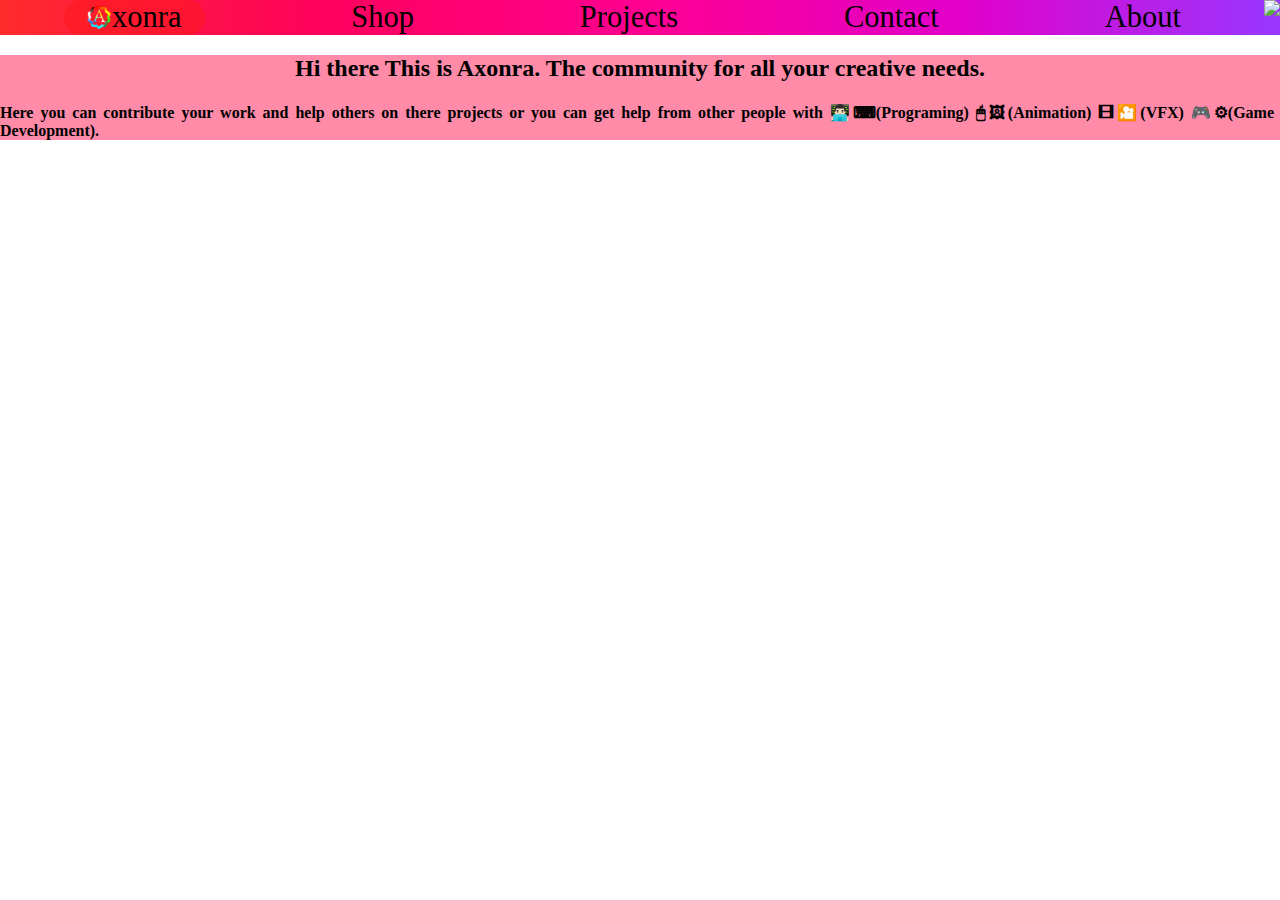
==== commit e6efadbf: "Initial Commit" ====
--- a/index.html
+++ b/index.html
@@ -19,7 +19,7 @@
       <li class="align button"><a href="news.asp">Projects</a></li>
       <li class="align button"><a href="contact.asp">Contact</a></li>
       <li class="align button"><a href="about.asp">About</a></li>
-      <li><img src="assets/profile.svg" width="10%" onclick="Drop()">
+      <li class="profile"><img class="profile-pic" src="assets/user_icon.svg" onclick="Drop()">
         <div class="option-content" id="options">
           <a href="#">Your Acoount</a>
           <a href="#">Link 2</a>
@@ -28,26 +28,11 @@
         </div>
       </li>
     </nav>
-    <nav class="sidenav">
-      <li class="filters">Filters</li>
-      <li><a href="#">Test</a></li>
-      <li><a href="#">Sidenav</a></li>
-      <li><a href="#">Testing</a></li>
-      <li><a href="#">123</a></li>
-    </nav>
-
-    <table>
-
-    </table>
 
     <main>
       <article>
-        <h1>Big text</h1>
-        <p>small text.</p>
-      </article>
-      <article>
-        <h1>Big text</h1>
-        <p>small text.</p>
+        <h2>Hi there This is Axonra. The community for all your creative needs.</h2>
+        <h4>Here you can contribute your work and help others on there projects or you can get help from other people with 👨🏻‍💻⌨(Programing) 🖱🖼(Animation) 🎞🎦(VFX) 🎮⚙(Game Development).</h4>
       </article>
     </main>
 
--- a/css/main.css
+++ b/css/main.css
@@ -52,6 +52,10 @@
   bottom: calc(-0.2vh/2 + -0.2vw/2);
 }
 
+.profile-pic {
+  width: 3vw;
+}
+
 .option-content{
   display: none;
   position: absolute;
@@ -69,32 +73,14 @@
   display: block;
 }
 
-.sidenav {
-  font-size: calc(3vh/2 + 3vw/2);
-  width: 15%;
-  float: left;
-  height: 100%;
-  background-color: lightgreen;
-  list-style-type: none;
+main {
+  background-color: #FF8BA8;  
 }
 
-.sidenav li {
-  margin-left: 4%;
+main article {
+  text-align: center;
 }
 
-.sidenav a {
-  text-decoration: none;
-  color: black;
-  font-size: calc(3vh/2 + 3vw/2);
+article h4 {
+  text-align: justify;
 }
-
-.filters {
-  margin-left: 0px !important;
-  text-align: center;
-  border: 2px solid black;
-}
-
-main {
-  width: 85%;
-  float: right;
-}
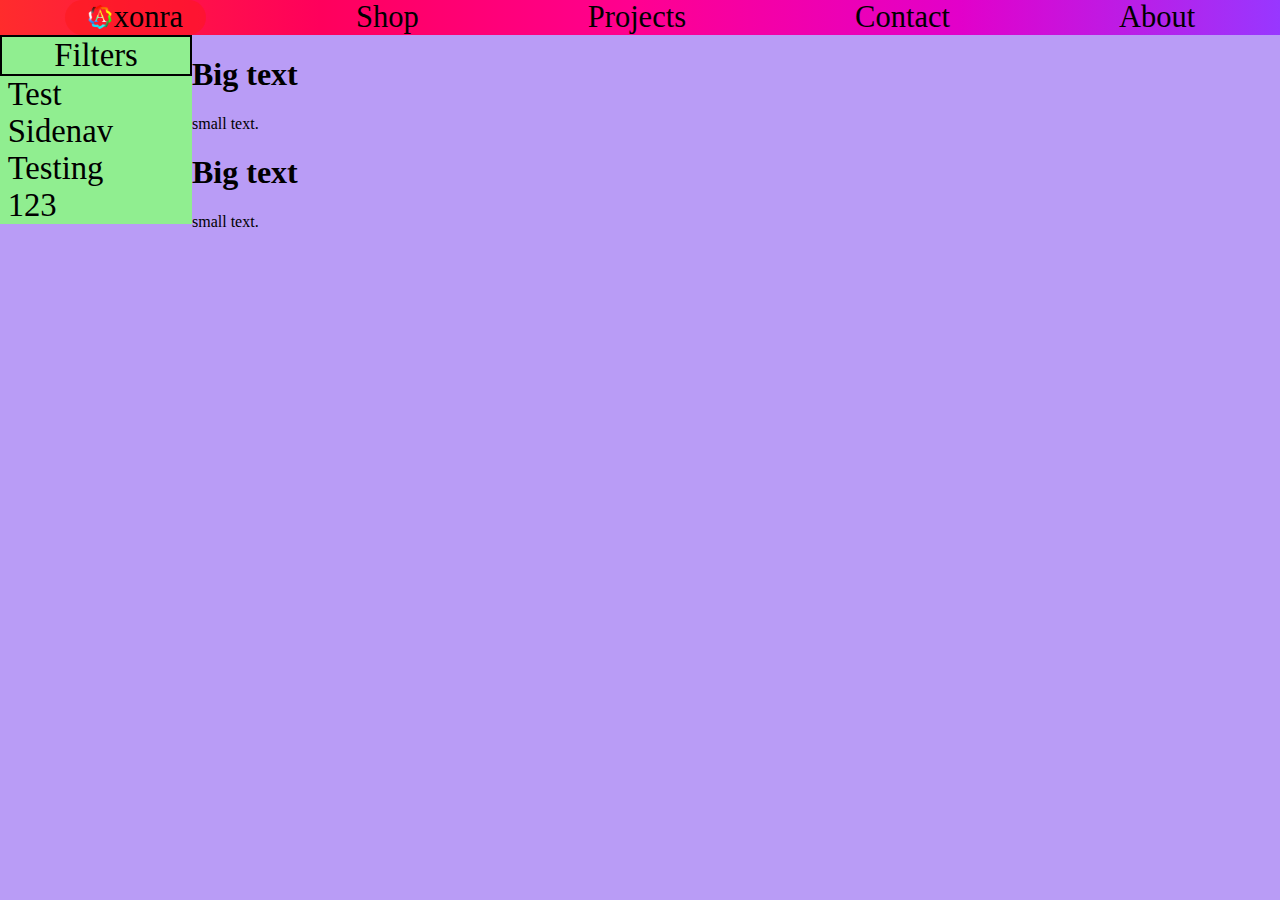
==== commit 969366a4: "Commit" ====
--- a/index.html
+++ b/index.html
@@ -19,7 +19,7 @@
       <li class="align button"><a href="news.asp">Projects</a></li>
       <li class="align button"><a href="contact.asp">Contact</a></li>
       <li class="align button"><a href="about.asp">About</a></li>
-      <li class="profile"><img class="profile-pic" src="assets/user_icon.svg" onclick="Drop()">
+      <li>
         <div class="option-content" id="options">
           <a href="#">Your Acoount</a>
           <a href="#">Link 2</a>
@@ -28,11 +28,22 @@
         </div>
       </li>
     </nav>
+    <nav class="sidenav">
+      <li class="filters">Filters</li>
+      <li><a href="#">Test</a></li>
+      <li><a href="#">Sidenav</a></li>
+      <li><a href="#">Testing</a></li>
+      <li><a href="#">123</a></li>
+    </nav>
 
     <main>
       <article>
-        <h2>Hi there This is Axonra. The community for all your creative needs.</h2>
-        <h4>Here you can contribute your work and help others on there projects or you can get help from other people with 👨🏻‍💻⌨(Programing) 🖱🖼(Animation) 🎞🎦(VFX) 🎮⚙(Game Development).</h4>
+        <h1>Big text</h1>
+        <p>small text.</p>
+      </article>
+      <article>
+        <h1>Big text</h1>
+        <p>small text.</p>
       </article>
     </main>
 
--- a/css/main.css
+++ b/css/main.css
@@ -1,6 +1,16 @@
+:root {
+  --color-primary: ;
+  --color-secondary: ;
+  --color-accent: ;
+  --bg-color-primary: ;
+  --bg-color-secondary: ;
+  --bg-color-accent: #B99CF6;
+}
+
 body{
   margin: 0;
   width: 100%;
+  background-color: var(--bg-color-accent);
 }
 
 .navigation {
@@ -52,10 +62,6 @@
   bottom: calc(-0.2vh/2 + -0.2vw/2);
 }
 
-.profile-pic {
-  width: 3vw;
-}
-
 .option-content{
   display: none;
   position: absolute;
@@ -73,14 +79,32 @@
   display: block;
 }
 
-main {
-  background-color: #FF8BA8;  
+.sidenav {
+  font-size: calc(3vh/2 + 3vw/2);
+  width: 15%;
+  float: left;
+  height: 100%;
+  background-color: lightgreen;
+  list-style-type: none;
 }
 
-main article {
-  text-align: center;
+.sidenav li {
+  margin-left: 4%;
 }
 
-article h4 {
-  text-align: justify;
+.sidenav a {
+  text-decoration: none;
+  color: black;
+  font-size: calc(3vh/2 + 3vw/2);
 }
+
+.filters {
+  margin-left: 0px !important;
+  text-align: center;
+  border: 2px solid black;
+}
+
+main {
+  width: 85%;
+  float: right;
+}
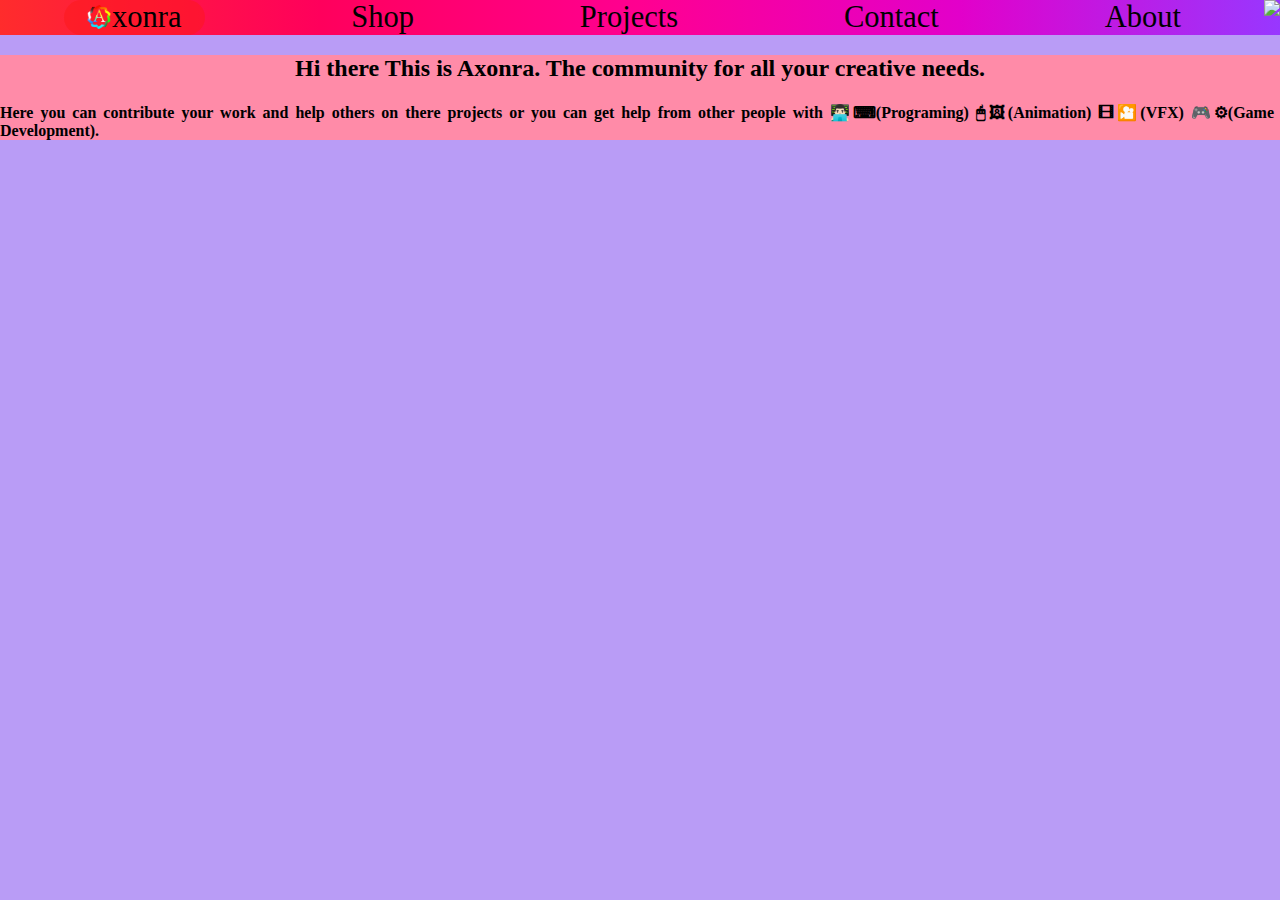
==== commit 6a144b7c: "Merge branch 'main' of https://www.github.com/Ayman-0-Ahmed/Axonra into main" ====
--- a/index.html
+++ b/index.html
@@ -19,7 +19,7 @@
       <li class="align button"><a href="news.asp">Projects</a></li>
       <li class="align button"><a href="contact.asp">Contact</a></li>
       <li class="align button"><a href="about.asp">About</a></li>
-      <li>
+      <li class="profile"><img class="profile-pic" src="assets/user_icon.svg" onclick="Drop()">
         <div class="option-content" id="options">
           <a href="#">Your Acoount</a>
           <a href="#">Link 2</a>
@@ -28,22 +28,11 @@
         </div>
       </li>
     </nav>
-    <nav class="sidenav">
-      <li class="filters">Filters</li>
-      <li><a href="#">Test</a></li>
-      <li><a href="#">Sidenav</a></li>
-      <li><a href="#">Testing</a></li>
-      <li><a href="#">123</a></li>
-    </nav>
 
     <main>
       <article>
-        <h1>Big text</h1>
-        <p>small text.</p>
-      </article>
-      <article>
-        <h1>Big text</h1>
-        <p>small text.</p>
+        <h2>Hi there This is Axonra. The community for all your creative needs.</h2>
+        <h4>Here you can contribute your work and help others on there projects or you can get help from other people with 👨🏻‍💻⌨(Programing) 🖱🖼(Animation) 🎞🎦(VFX) 🎮⚙(Game Development).</h4>
       </article>
     </main>
 
--- a/css/main.css
+++ b/css/main.css
@@ -62,6 +62,10 @@
   bottom: calc(-0.2vh/2 + -0.2vw/2);
 }
 
+.profile-pic {
+  width: 3vw;
+}
+
 .option-content{
   display: none;
   position: absolute;
@@ -79,32 +83,14 @@
   display: block;
 }
 
-.sidenav {
-  font-size: calc(3vh/2 + 3vw/2);
-  width: 15%;
-  float: left;
-  height: 100%;
-  background-color: lightgreen;
-  list-style-type: none;
+main {
+  background-color: #FF8BA8;  
 }
 
-.sidenav li {
-  margin-left: 4%;
+main article {
+  text-align: center;
 }
 
-.sidenav a {
-  text-decoration: none;
-  color: black;
-  font-size: calc(3vh/2 + 3vw/2);
+article h4 {
+  text-align: justify;
 }
-
-.filters {
-  margin-left: 0px !important;
-  text-align: center;
-  border: 2px solid black;
-}
-
-main {
-  width: 85%;
-  float: right;
-}
